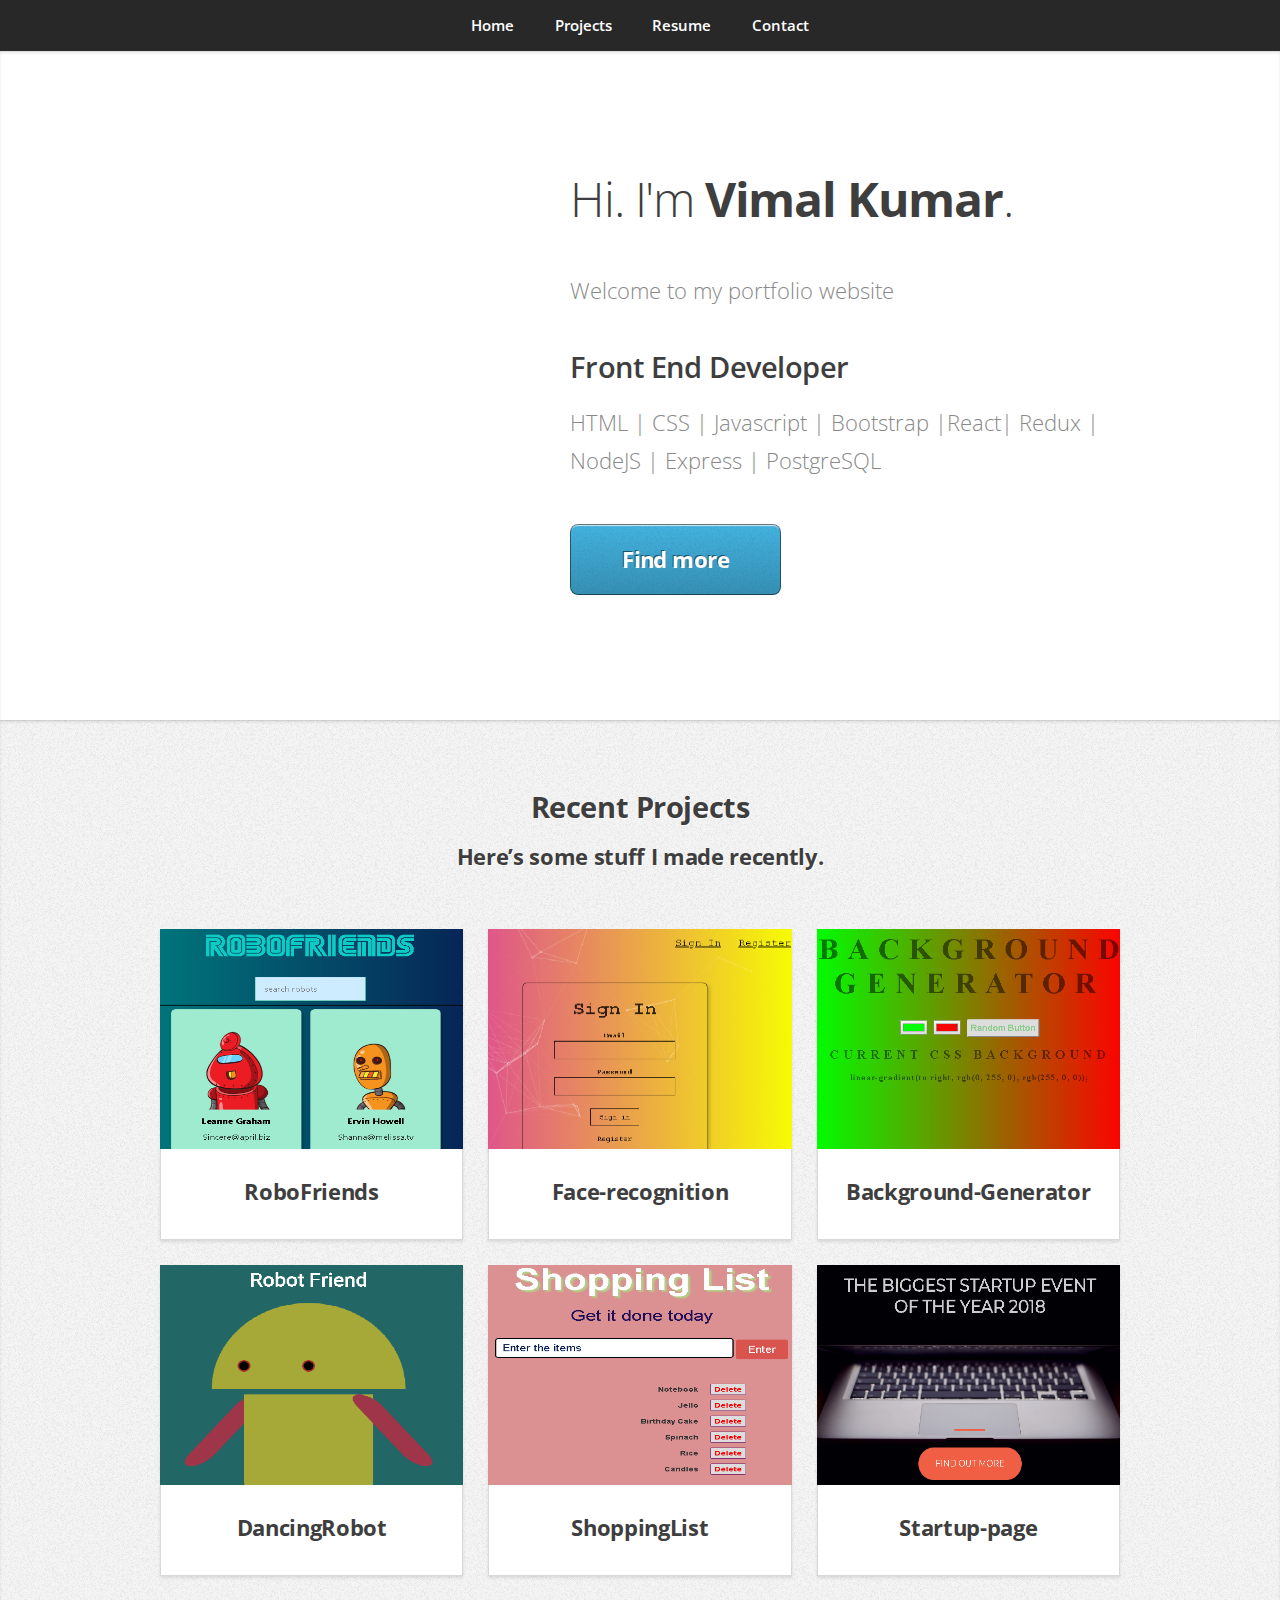
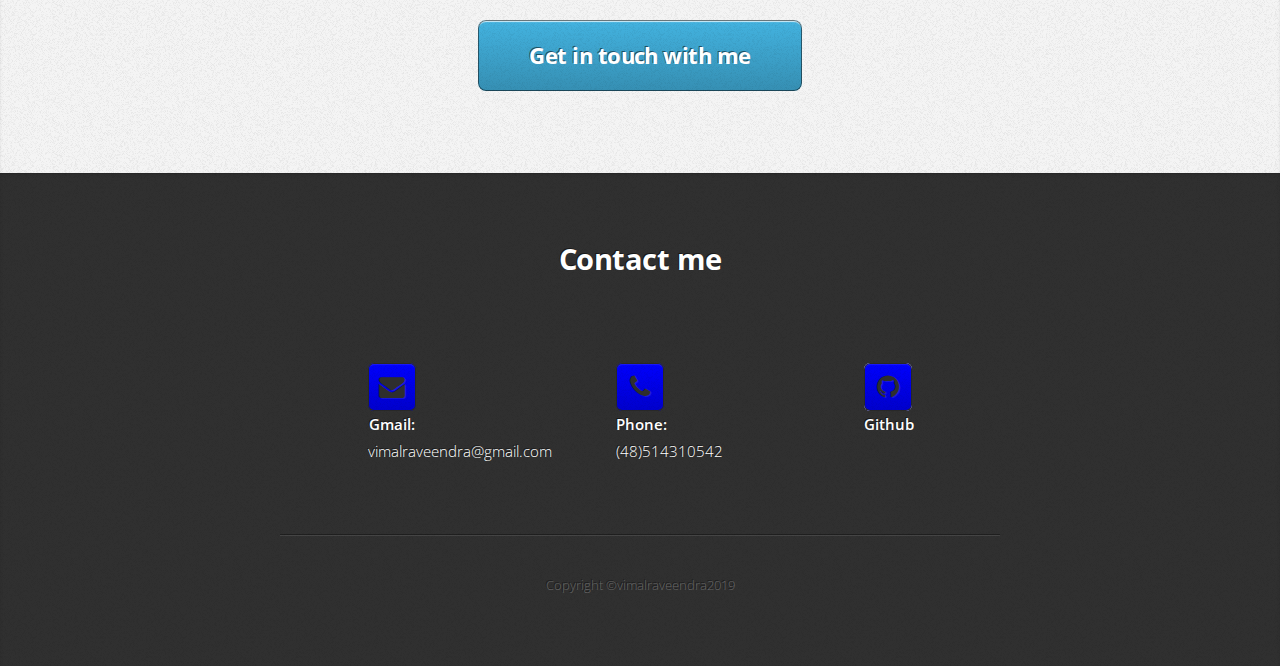
==== index.html @ 40602247 "made alternate changes" ====
<!DOCTYPE HTML>

<html>
	<head>
		<title>Miniport by HTML5 UP</title>
		<meta charset="utf-8" />
		<meta name="viewport" content="width=device-width, initial-scale=1, user-scalable=no" />
		<link rel="stylesheet" href="assets/css/main.css" />
	</head>
	<body class="is-preload">

		<!-- Nav -->
			<nav id="nav">
				<ul class="container">
					<li><a href="#top">Home</a></li>
					<li><a href="#portfolio">Projects</a></li>
					<li><a href="images/resume.pdf" target="_blank">Resume</a></li>
					<li><a href="#contact">Contact</a></li>
				</ul>
			</nav>

		<!-- Home -->
			<article id="top" class="wrapper style1">
				<div class="container">
					<div class="row">
						<div class="col-4 col-5-large col-12-medium">
							<span class="image fit"><img src="images/myimage.jpg.jpg" alt="myimage" /></span>
						</div>
						<div class="col-8 col-7-large col-12-medium">
							<header>
								<h1>Hi. I'm <strong>Vimal Kumar</strong>.</h1>
							</header>
							<p>Welcome to my portfolio website</p>
							<h2><strong>Front End Developer</strong></h2>
           <p>HTML | CSS | Javascript | Bootstrap |React| Redux | NodeJS | Express | PostgreSQL </p>
  

							<a href="#work" class="button large scrolly">Find more</a>
						</div>
					</div>
				</div>
			</article>

		<!-- projects -->
			<article id="portfolio" class="wrapper style3">
				<div class="container">
					<header>
						<h2>Recent Projects</h2>
						<h3>Here’s some stuff I made recently.</h3>
						
					</header>
					<div class="row ">
						<div class="col-4 col-6-medium col-12-small">
							<article class="box style2">
								<a href="https://vimalraveendra.github.io/RoboFriend-Redux/" class="image featured"><img src="images/robotfriends.png" alt="robofriends" /></a>
								<h3><a href="https://vimalraveendra.github.io/RoboFriend-Redux/">RoboFriends</a></h3>
							</article>
						</div>
						<div class="col-4 col-6-medium col-12-small">
							<article class="box style2">
								<a href="https://smart-recognition-app.herokuapp.com/" class="image featured"><img src="images/faceapp.png" alt="face-recognition" /></a>
								<h3><a href="https://smart-recognition-app.herokuapp.com/">Face-recognition</a></h3>
								
							</article>
						</div>
						<div class="col-4 col-6-medium col-12-small">
							<article class="box style2">
								<a href="https://vimalraveendra.github.io/Background-Generator/" class="image featured"><img src="images/backgroundgenerator.png" alt="background-generator" /></a>
								<h3><a href="https://vimalraveendra.github.io/Background-Generator/">Background-Generator</a></h3>
								
							</article>
						</div>
						<div class="col-4 col-6-medium col-12-small">
							<article class="box style2">
								<a href="https://codepen.io/Vimalraveendra/full/KeJqyV" class="image featured"><img src="images/dancingrobot.png" alt="dancing-robot" /></a>
								<h3><a href="https://codepen.io/Vimalraveendra/full/KeJqyV">DancingRobot</a></h3>
							</article>
						</div>
						<div class="col-4 col-6-medium col-12-small">
							<article class="box style2">
								<a href="https://vimalraveendra.github.io/shoppingList/" class="image featured"><img src="images/shoppinglist.png" alt="sshopping-list" /></a>
								<h3><a href="https://vimalraveendra.github.io/shoppingList/">ShoppingList</a></h3>
								
							</article>
						</div>
						<div class="col-4 col-6-medium col-12-small">
							<article class="box style2">
								<a href="https://vimalraveendra.github.io/startuppage/" class="image featured"><img src="images/startup.png" alt="startup-page" /></a>
								<h3><a href="https://vimalraveendra.github.io/startuppage/">Startup-page</a></h3>
							
							</article>
						</div>
					</div>
					<footer>
						
						<a href="#contact" class="button large scrolly">Get in touch with me</a>
					</footer>
				</div>
			</article>
	    

		

		<!-- Contact -->
			<article id="contact" class="wrapper style4">
				<div class="container medium">
					<header>
						<h2>Contact me</h2>
					</header>
					<br>
					<div class="row">
						<div class="col-12">
								<div class="row">
									<div class="col-4">
										<ul class="social">
											<li>
												<a href="#" class="icon fa-envelope"><span class="label">Gmail</span>
								<p style="color:white"><strong style='color:white'>Gmail:</strong>
											         <br>
											       vimalraveendra@gmail.com
										         </p>
										        </a>
											</li>
							     </ul>
									</div>
									<div class="col-4">
											<ul class="social">
											<li>
												<a href="#" class="icon fa-phone"><span class="label">Phone</span>
								<p style="color:white"><strong style='color:white'>Phone:</strong>
											         <br>
											       (48)514310542
										         </p>
										        </a>
											</li>
							     </ul>
									</div>
									<div class="col-4">
											<ul class="social">
											<li>
												<a href="https://github.com/Vimalraveendra" class="icon fa-github"><span class="label">Github</span>
								<p style="color:white"><strong style='color:white'>Github</strong>
											         <br>
											       
										         </p>
										        </a>
											</li>
							     </ul>
									</div>
								</div>
						</div>


						 <div class="col-12">
							<!-- <hr />
							<h3>Find me on ...</h3>
							<ul class="social">
								<li><a href="https://www.w3schools.com/html/html_links.asp" class="icon fa-twitter"><span class="label">Twitter</span></a></li>
								<li><a href="#" class="icon fa-facebook"><span class="label">Facebook</span></a></li>
								<li><a href="#" class="icon fa-dribbble"><span class="label">Dribbble</span></a></li>
								<li><a href="#" class="icon fa-linkedin"><span class="label">LinkedIn</span></a></li>
								<li><a href="#" class="icon fa-tumblr"><span class="label">Tumblr</span></a></li>
								<li><a href="#" class="icon fa-google-plus"><span class="label">Google+</span></a></li>
								<li><a href="https://github.com/Vimalraveendra" class="icon fa-github"><span class="label">Github</span></a></li> -->
								<!--
								<li><a href="#" class="icon fa-rss"><span>RSS</span></a></li>
								<li><a href="#" class="icon fa-instagram"><span>Instagram</span></a></li>
								<li><a href="#" class="icon fa-foursquare"><span>Foursquare</span></a></li>
								<li><a href="#" class="icon fa-skype"><span>Skype</span></a></li>
								<li><a href="#" class="icon fa-soundcloud"><span>Soundcloud</span></a></li>
								<li><a href="#" class="icon fa-youtube"><span>YouTube</span></a></li>
								<li><a href="#" class="icon fa-blogger"><span>Blogger</span></a></li>
								<li><a href="#" class="icon fa-flickr"><span>Flickr</span></a></li>
								<li><a href="#" class="icon fa-vimeo"><span>Vimeo</span></a></li>
								 -->
							<!-- </ul>
							<hr />
						</div>
					</div> -->
					 <hr/>
					<footer>
						<ul id="copyright">Copyright
							<li>&copy;vimalraveendra2019</li>
						</ul>
					</footer>
				</div>
			</article>

		<!-- Scripts -->
			<script src="assets/js/jquery.min.js"></script>
			<script src="assets/js/jquery.scrolly.min.js"></script>
			<script src="assets/js/browser.min.js"></script>
			<script src="assets/js/breakpoints.min.js"></script>
			<script src="assets/js/util.js"></script>
			<script src="assets/js/main.js"></script>

	</body>
</html>
---- assets/css/main.css ----
@import url("https://fonts.googleapis.com/css?family=Open+Sans:300,300italic,600,600italic,700");
@import url("font-awesome.min.css");

/*
	Miniport by HTML5 UP
	html5up.net | @ajlkn
	Free for personal and commercial use under the CCA 3.0 license (html5up.net/license)
*/

html, body, div, span, applet, object,
iframe, h1, h2, h3, h4, h5, h6, p, blockquote,
pre, a, abbr, acronym, address, big, cite,
code, del, dfn, em, img, ins, kbd, q, s, samp,
small, strike, strong, sub, sup, tt, var, b,
u, i, center, dl, dt, dd, ol, ul, li, fieldset,
form, label, legend, table, caption, tbody,
tfoot, thead, tr, th, td, article, aside,
canvas, details, embed, figure, figcaption,
footer, header, hgroup, menu, nav, output, ruby,
section, summary, time, mark, audio, video {
	margin: 0;
	padding: 0;
	border: 0;
	font-size: 100%;
	font: inherit;
	vertical-align: baseline;}

article, aside, details, figcaption, figure,
footer, header, hgroup, menu, nav, section {
	display: block;}

body {
	line-height: 1;
}

ol, ul {
	list-style: none;
}

blockquote, q {
	quotes: none;
}

	blockquote:before, blockquote:after, q:before, q:after {
		content: '';
		content: none;
	}

table {
	border-collapse: collapse;
	border-spacing: 0;
}

body {
	-webkit-text-size-adjust: none;
}

mark {
	background-color: transparent;
	color: inherit;
}

input::-moz-focus-inner {
	border: 0;
	padding: 0;
}

input, select, textarea {
	-moz-appearance: none;
	-webkit-appearance: none;
	-ms-appearance: none;
	appearance: none;
}

/* Basic */

	html {
		box-sizing: border-box;
	}

	*, *:before, *:after {
		box-sizing: inherit;
	}

	body {
		padding-top: 3.5em;
	}

		body.is-preload *, body.is-preload *:before, body.is-preload *:after {
			-moz-animation: none !important;
			-webkit-animation: none !important;
			-ms-animation: none !important;
			animation: none !important;
			-moz-transition: none !important;
			-webkit-transition: none !important;
			-ms-transition: none !important;
			transition: none !important;
		}

	body, input, textarea, select {
		font-family: 'Open Sans', sans-serif;
		line-height: 1.85em;
		color: #888;
		font-weight: 300;
		font-size: 13pt;
	}

	a {
		-moz-transition: color .2s ease-in-out;
		-webkit-transition: color .2s ease-in-out;
		-ms-transition: color .2s ease-in-out;
		transition: color .2s ease-in-out;
		color: #43B3E0;
		text-decoration: underline;
	}

		a:hover {
			color: #43bff0 !important;
		}

		a img {
			border: 0;
		}

	b, strong {
		font-weight: 600;
		color: #3e3e3e;
	}

	i, em {
		font-style: italic;
	}

	sub {
		position: relative;
		top: 0.5em;
		font-size: 0.8em;
	}

	sup {
		position: relative;
		top: -0.5em;
		font-size: 0.8em;
	}

	blockquote {
		border-left: solid 0.75em #eee;
		padding: 1em 0 1em 1.5em;
		font-style: italic;
	}

	h1, h2, h3, h4, h5, h6 {
		color: #3e3e3e;
		margin: 0 0 0.75em 0;
	}

	h1 a, h2 a, h3 a, h4 a, h5 a, h6 a {
		text-decoration: none;
		color: inherit;
	}

	h2, h3, h4, h5, h6 {
		font-weight: 700;
	}

	h1 {
		font-size: 3.25em;
		letter-spacing: -0.025em;
		font-weight: 300;
	}

		h1 strong {
			font-weight: 700;
		}

	h2 {
		font-size: 2em;
		letter-spacing: -0.015em;
	}

	h3 {
		font-size: 1.5em;
		letter-spacing: -0.015em;
	}

	em, i {
		font-style: italic;
	}

	br.clear {
		clear: both;
	}

	hr {
		border: 0;
		border-top: solid 1px #444;
		border-top-color: rgba(0, 0, 0, 0.35);
		box-shadow: 0px 1px 0px 0px rgba(255, 255, 255, 0.1);
		height: 1px;
		margin: 3em 0;
	}

	p, ul, ol, dl, table {
		margin-bottom: 2em;
	}

	header {
		margin: 0 0 3em 0;
	}

		header > p {
			font-size: 1.25em;
			margin: 0;
		}

	footer {
		margin: 3em 0 0 0;
	}

		footer > p {
			font-size: 1.25em;
		}

/* Container */

	.container {
		margin: 0 auto;
		max-width: calc(100% - 50px);
		width: 1200px;
	}

		.container.medium {
			width: 900px;
		}

		@media screen and (max-width: 1680px) {

			.container {
				width: 1200px;
			}

				.container.medium {
					width: 900px;
				}

		}

		@media screen and (max-width: 1280px) {

			.container {
				width: 960px;
			}

				.container.medium {
					width: 720px;
				}

		}

		@media screen and (max-width: 980px) {

			.container {
				width: 100%;
			}

				.container.medium {
					width: 75%;
				}

		}

		@media screen and (max-width: 736px) {

			.container {
				width: 100%;
				max-width: calc(100% - 30px);
			}

				.container.medium {
					width: 100%;
				}

		}

/* Row */

	.row {
		display: flex;
		flex-wrap: wrap;
		box-sizing: border-box;
		align-items: stretch;
	}

		.row > * {
			box-sizing: border-box;
		}

		.row.gtr-uniform > * > :last-child {
			margin-bottom: 0;
		}

		.row.aln-left {
			justify-content: flex-start;
		}

		.row.aln-center {
			justify-content: center;
		}

		.row.aln-right {
			justify-content: flex-end;
		}

		.row.aln-top {
			align-items: flex-start;
		}

		.row.aln-middle {
			align-items: center;
		}

		.row.aln-bottom {
			align-items: flex-end;
		}

		.row > .imp {
			order: -1;
		}

		.row > .col-1 {
			width: 8.3333333333%;
		}

		.row > .off-1 {
			margin-left: 8.3333333333%;
		}

		.row > .col-2 {
			width: 16.6666666667%;
		}

		.row > .off-2 {
			margin-left: 16.6666666667%;
		}

		.row > .col-3 {
			width: 25%;
		}

		.row > .off-3 {
			margin-left: 25%;
		}

		.row > .col-4 {
			width: 33.3333333333%;
		}

		.row > .off-4 {
			margin-left: 33.3333333333%;
		}

		.row > .col-5 {
			width: 41.6666666667%;
		}

		.row > .off-5 {
			margin-left: 41.6666666667%;
		}

		.row > .col-6 {
			width: 50%;
		}

		.row > .off-6 {
			margin-left: 50%;
		}

		.row > .col-7 {
			width: 58.3333333333%;
		}

		.row > .off-7 {
			margin-left: 58.3333333333%;
		}

		.row > .col-8 {
			width: 66.6666666667%;
		}

		.row > .off-8 {
			margin-left: 66.6666666667%;
		}

		.row > .col-9 {
			width: 75%;
		}

		.row > .off-9 {
			margin-left: 75%;
		}

		.row > .col-10 {
			width: 83.3333333333%;
		}

		.row > .off-10 {
			margin-left: 83.3333333333%;
		}

		.row > .col-11 {
			width: 91.6666666667%;
		}

		.row > .off-11 {
			margin-left: 91.6666666667%;
		}

		.row > .col-12 {
			width: 100%;
		}

		.row > .off-12 {
			margin-left: 100%;
		}

		.row.gtr-0 {
			margin-top: 0px;
			margin-left: 0px;
		}

			.row.gtr-0 > * {
				padding: 0px 0 0 0px;
			}

			.row.gtr-0.gtr-uniform {
				margin-top: 0px;
			}

				.row.gtr-0.gtr-uniform > * {
					padding-top: 0px;
				}

		.row.gtr-25 {
			margin-top: -6.25px;
			margin-left: -6.25px;
		}

			.row.gtr-25 > * {
				padding: 6.25px 0 0 6.25px;
			}

			.row.gtr-25.gtr-uniform {
				margin-top: -6.25px;
			}

				.row.gtr-25.gtr-uniform > * {
					padding-top: 6.25px;
				}

		.row.gtr-50 {
			margin-top: -12.5px;
			margin-left: -12.5px;
		}

			.row.gtr-50 > * {
				padding: 12.5px 0 0 12.5px;
			}

			.row.gtr-50.gtr-uniform {
				margin-top: -12.5px;
			}

				.row.gtr-50.gtr-uniform > * {
					padding-top: 12.5px;
				}

		.row {
			margin-top: -25px;
			margin-left: -25px;
		}

			.row > * {
				padding: 25px 0 0 25px;
			}

			.row.gtr-uniform {
				margin-top: -25px;
			}

				.row.gtr-uniform > * {
					padding-top: 25px;
				}

		.row.gtr-150 {
			margin-top: -37.5px;
			margin-left: -37.5px;
		}

			.row.gtr-150 > * {
				padding: 37.5px 0 0 37.5px;
			}

			.row.gtr-150.gtr-uniform {
				margin-top: -37.5px;
			}

				.row.gtr-150.gtr-uniform > * {
					padding-top: 37.5px;
				}

		.row.gtr-200 {
			margin-top: -50px;
			margin-left: -50px;
		}

			.row.gtr-200 > * {
				padding: 50px 0 0 50px;
			}

			.row.gtr-200.gtr-uniform {
				margin-top: -50px;
			}

				.row.gtr-200.gtr-uniform > * {
					padding-top: 50px;
				}

		@media screen and (max-width: 1680px) {

			.row {
				display: flex;
				flex-wrap: wrap;
				box-sizing: border-box;
				align-items: stretch;
			}

				.row > * {
					box-sizing: border-box;
				}

				.row.gtr-uniform > * > :last-child {
					margin-bottom: 0;
				}

				.row.aln-left {
					justify-content: flex-start;
				}

				.row.aln-center {
					justify-content: center;
				}

				.row.aln-right {
					justify-content: flex-end;
				}

				.row.aln-top {
					align-items: flex-start;
				}

				.row.aln-middle {
					align-items: center;
				}

				.row.aln-bottom {
					align-items: flex-end;
				}

				.row > .imp-xlarge {
					order: -1;
				}

				.row > .col-1-xlarge {
					width: 8.3333333333%;
				}

				.row > .off-1-xlarge {
					margin-left: 8.3333333333%;
				}

				.row > .col-2-xlarge {
					width: 16.6666666667%;
				}

				.row > .off-2-xlarge {
					margin-left: 16.6666666667%;
				}

				.row > .col-3-xlarge {
					width: 25%;
				}

				.row > .off-3-xlarge {
					margin-left: 25%;
				}

				.row > .col-4-xlarge {
					width: 33.3333333333%;
				}

				.row > .off-4-xlarge {
					margin-left: 33.3333333333%;
				}

				.row > .col-5-xlarge {
					width: 41.6666666667%;
				}

				.row > .off-5-xlarge {
					margin-left: 41.6666666667%;
				}

				.row > .col-6-xlarge {
					width: 50%;
				}

				.row > .off-6-xlarge {
					margin-left: 50%;
				}

				.row > .col-7-xlarge {
					width: 58.3333333333%;
				}

				.row > .off-7-xlarge {
					margin-left: 58.3333333333%;
				}

				.row > .col-8-xlarge {
					width: 66.6666666667%;
				}

				.row > .off-8-xlarge {
					margin-left: 66.6666666667%;
				}

				.row > .col-9-xlarge {
					width: 75%;
				}

				.row > .off-9-xlarge {
					margin-left: 75%;
				}

				.row > .col-10-xlarge {
					width: 83.3333333333%;
				}

				.row > .off-10-xlarge {
					margin-left: 83.3333333333%;
				}

				.row > .col-11-xlarge {
					width: 91.6666666667%;
				}

				.row > .off-11-xlarge {
					margin-left: 91.6666666667%;
				}

				.row > .col-12-xlarge {
					width: 100%;
				}

				.row > .off-12-xlarge {
					margin-left: 100%;
				}

				.row.gtr-0 {
					margin-top: 0px;
					margin-left: 0px;
				}

					.row.gtr-0 > * {
						padding: 0px 0 0 0px;
					}

					.row.gtr-0.gtr-uniform {
						margin-top: 0px;
					}

						.row.gtr-0.gtr-uniform > * {
							padding-top: 0px;
						}

				.row.gtr-25 {
					margin-top: -6.25px;
					margin-left: -6.25px;
				}

					.row.gtr-25 > * {
						padding: 6.25px 0 0 6.25px;
					}

					.row.gtr-25.gtr-uniform {
						margin-top: -6.25px;
					}

						.row.gtr-25.gtr-uniform > * {
							padding-top: 6.25px;
						}

				.row.gtr-50 {
					margin-top: -12.5px;
					margin-left: -12.5px;
				}

					.row.gtr-50 > * {
						padding: 12.5px 0 0 12.5px;
					}

					.row.gtr-50.gtr-uniform {
						margin-top: -12.5px;
					}

						.row.gtr-50.gtr-uniform > * {
							padding-top: 12.5px;
						}

				.row {
					margin-top: -25px;
					margin-left: -25px;
				}

					.row > * {
						padding: 25px 0 0 25px;
					}

					.row.gtr-uniform {
						margin-top: -25px;
					}

						.row.gtr-uniform > * {
							padding-top: 25px;
						}

				.row.gtr-150 {
					margin-top: -37.5px;
					margin-left: -37.5px;
				}

					.row.gtr-150 > * {
						padding: 37.5px 0 0 37.5px;
					}

					.row.gtr-150.gtr-uniform {
						margin-top: -37.5px;
					}

						.row.gtr-150.gtr-uniform > * {
							padding-top: 37.5px;
						}

				.row.gtr-200 {
					margin-top: -50px;
					margin-left: -50px;
				}

					.row.gtr-200 > * {
						padding: 50px 0 0 50px;
					}

					.row.gtr-200.gtr-uniform {
						margin-top: -50px;
					}

						.row.gtr-200.gtr-uniform > * {
							padding-top: 50px;
						}

		}

		@media screen and (max-width: 1280px) {

			.row {
				display: flex;
				flex-wrap: wrap;
				box-sizing: border-box;
				align-items: stretch;
			}

				.row > * {
					box-sizing: border-box;
				}

				.row.gtr-uniform > * > :last-child {
					margin-bottom: 0;
				}

				.row.aln-left {
					justify-content: flex-start;
				}

				.row.aln-center {
					justify-content: center;
				}

				.row.aln-right {
					justify-content: flex-end;
				}

				.row.aln-top {
					align-items: flex-start;
				}

				.row.aln-middle {
					align-items: center;
				}

				.row.aln-bottom {
					align-items: flex-end;
				}

				.row > .imp-large {
					order: -1;
				}

				.row > .col-1-large {
					width: 8.3333333333%;
				}

				.row > .off-1-large {
					margin-left: 8.3333333333%;
				}

				.row > .col-2-large {
					width: 16.6666666667%;
				}

				.row > .off-2-large {
					margin-left: 16.6666666667%;
				}

				.row > .col-3-large {
					width: 25%;
				}

				.row > .off-3-large {
					margin-left: 25%;
				}

				.row > .col-4-large {
					width: 33.3333333333%;
				}

				.row > .off-4-large {
					margin-left: 33.3333333333%;
				}

				.row > .col-5-large {
					width: 41.6666666667%;
				}

				.row > .off-5-large {
					margin-left: 41.6666666667%;
				}

				.row > .col-6-large {
					width: 50%;
				}

				.row > .off-6-large {
					margin-left: 50%;
				}

				.row > .col-7-large {
					width: 58.3333333333%;
				}

				.row > .off-7-large {
					margin-left: 58.3333333333%;
				}

				.row > .col-8-large {
					width: 66.6666666667%;
				}

				.row > .off-8-large {
					margin-left: 66.6666666667%;
				}

				.row > .col-9-large {
					width: 75%;
				}

				.row > .off-9-large {
					margin-left: 75%;
				}

				.row > .col-10-large {
					width: 83.3333333333%;
				}

				.row > .off-10-large {
					margin-left: 83.3333333333%;
				}

				.row > .col-11-large {
					width: 91.6666666667%;
				}

				.row > .off-11-large {
					margin-left: 91.6666666667%;
				}

				.row > .col-12-large {
					width: 100%;
				}

				.row > .off-12-large {
					margin-left: 100%;
				}

				.row.gtr-0 {
					margin-top: 0px;
					margin-left: 0px;
				}

					.row.gtr-0 > * {
						padding: 0px 0 0 0px;
					}

					.row.gtr-0.gtr-uniform {
						margin-top: 0px;
					}

						.row.gtr-0.gtr-uniform > * {
							padding-top: 0px;
						}

				.row.gtr-25 {
					margin-top: -6.25px;
					margin-left: -6.25px;
				}

					.row.gtr-25 > * {
						padding: 6.25px 0 0 6.25px;
					}

					.row.gtr-25.gtr-uniform {
						margin-top: -6.25px;
					}

						.row.gtr-25.gtr-uniform > * {
							padding-top: 6.25px;
						}

				.row.gtr-50 {
					margin-top: -12.5px;
					margin-left: -12.5px;
				}

					.row.gtr-50 > * {
						padding: 12.5px 0 0 12.5px;
					}

					.row.gtr-50.gtr-uniform {
						margin-top: -12.5px;
					}

						.row.gtr-50.gtr-uniform > * {
							padding-top: 12.5px;
						}

				.row {
					margin-top: -25px;
					margin-left: -25px;
				}

					.row > * {
						padding: 25px 0 0 25px;
					}

					.row.gtr-uniform {
						margin-top: -25px;
					}

						.row.gtr-uniform > * {
							padding-top: 25px;
						}

				.row.gtr-150 {
					margin-top: -37.5px;
					margin-left: -37.5px;
				}

					.row.gtr-150 > * {
						padding: 37.5px 0 0 37.5px;
					}

					.row.gtr-150.gtr-uniform {
						margin-top: -37.5px;
					}

						.row.gtr-150.gtr-uniform > * {
							padding-top: 37.5px;
						}

				.row.gtr-200 {
					margin-top: -50px;
					margin-left: -50px;
				}

					.row.gtr-200 > * {
						padding: 50px 0 0 50px;
					}

					.row.gtr-200.gtr-uniform {
						margin-top: -50px;
					}

						.row.gtr-200.gtr-uniform > * {
							padding-top: 50px;
						}

		}

		@media screen and (max-width: 980px) {

			.row {
				display: flex;
				flex-wrap: wrap;
				box-sizing: border-box;
				align-items: stretch;
			}

				.row > * {
					box-sizing: border-box;
				}

				.row.gtr-uniform > * > :last-child {
					margin-bottom: 0;
				}

				.row.aln-left {
					justify-content: flex-start;
				}

				.row.aln-center {
					justify-content: center;
				}

				.row.aln-right {
					justify-content: flex-end;
				}

				.row.aln-top {
					align-items: flex-start;
				}

				.row.aln-middle {
					align-items: center;
				}

				.row.aln-bottom {
					align-items: flex-end;
				}

				.row > .imp-medium {
					order: -1;
				}

				.row > .col-1-medium {
					width: 8.3333333333%;
				}

				.row > .off-1-medium {
					margin-left: 8.3333333333%;
				}

				.row > .col-2-medium {
					width: 16.6666666667%;
				}

				.row > .off-2-medium {
					margin-left: 16.6666666667%;
				}

				.row > .col-3-medium {
					width: 25%;
				}

				.row > .off-3-medium {
					margin-left: 25%;
				}

				.row > .col-4-medium {
					width: 33.3333333333%;
				}

				.row > .off-4-medium {
					margin-left: 33.3333333333%;
				}

				.row > .col-5-medium {
					width: 41.6666666667%;
				}

				.row > .off-5-medium {
					margin-left: 41.6666666667%;
				}

				.row > .col-6-medium {
					width: 50%;
				}

				.row > .off-6-medium {
					margin-left: 50%;
				}

				.row > .col-7-medium {
					width: 58.3333333333%;
				}

				.row > .off-7-medium {
					margin-left: 58.3333333333%;
				}

				.row > .col-8-medium {
					width: 66.6666666667%;
				}

				.row > .off-8-medium {
					margin-left: 66.6666666667%;
				}

				.row > .col-9-medium {
					width: 75%;
				}

				.row > .off-9-medium {
					margin-left: 75%;
				}

				.row > .col-10-medium {
					width: 83.3333333333%;
				}

				.row > .off-10-medium {
					margin-left: 83.3333333333%;
				}

				.row > .col-11-medium {
					width: 91.6666666667%;
				}

				.row > .off-11-medium {
					margin-left: 91.6666666667%;
				}

				.row > .col-12-medium {
					width: 100%;
				}

				.row > .off-12-medium {
					margin-left: 100%;
				}

				.row.gtr-0 {
					margin-top: 0px;
					margin-left: 0px;
				}

					.row.gtr-0 > * {
						padding: 0px 0 0 0px;
					}

					.row.gtr-0.gtr-uniform {
						margin-top: 0px;
					}

						.row.gtr-0.gtr-uniform > * {
							padding-top: 0px;
						}

				.row.gtr-25 {
					margin-top: -6.25px;
					margin-left: -6.25px;
				}

					.row.gtr-25 > * {
						padding: 6.25px 0 0 6.25px;
					}

					.row.gtr-25.gtr-uniform {
						margin-top: -6.25px;
					}

						.row.gtr-25.gtr-uniform > * {
							padding-top: 6.25px;
						}

				.row.gtr-50 {
					margin-top: -12.5px;
					margin-left: -12.5px;
				}

					.row.gtr-50 > * {
						padding: 12.5px 0 0 12.5px;
					}

					.row.gtr-50.gtr-uniform {
						margin-top: -12.5px;
					}

						.row.gtr-50.gtr-uniform > * {
							padding-top: 12.5px;
						}

				.row {
					margin-top: -25px;
					margin-left: -25px;
				}

					.row > * {
						padding: 25px 0 0 25px;
					}

					.row.gtr-uniform {
						margin-top: -25px;
					}

						.row.gtr-uniform > * {
							padding-top: 25px;
						}

				.row.gtr-150 {
					margin-top: -37.5px;
					margin-left: -37.5px;
				}

					.row.gtr-150 > * {
						padding: 37.5px 0 0 37.5px;
					}

					.row.gtr-150.gtr-uniform {
						margin-top: -37.5px;
					}

						.row.gtr-150.gtr-uniform > * {
							padding-top: 37.5px;
						}

				.row.gtr-200 {
					margin-top: -50px;
					margin-left: -50px;
				}

					.row.gtr-200 > * {
						padding: 50px 0 0 50px;
					}

					.row.gtr-200.gtr-uniform {
						margin-top: -50px;
					}

						.row.gtr-200.gtr-uniform > * {
							padding-top: 50px;
						}

		}

		@media screen and (max-width: 736px) {

			.row {
				display: flex;
				flex-wrap: wrap;
				box-sizing: border-box;
				align-items: stretch;
			}

				.row > * {
					box-sizing: border-box;
				}

				.row.gtr-uniform > * > :last-child {
					margin-bottom: 0;
				}

				.row.aln-left {
					justify-content: flex-start;
				}

				.row.aln-center {
					justify-content: center;
				}

				.row.aln-right {
					justify-content: flex-end;
				}

				.row.aln-top {
					align-items: flex-start;
				}

				.row.aln-middle {
					align-items: center;
				}

				.row.aln-bottom {
					align-items: flex-end;
				}

				.row > .imp-small {
					order: -1;
				}

				.row > .col-1-small {
					width: 8.3333333333%;
				}

				.row > .off-1-small {
					margin-left: 8.3333333333%;
				}

				.row > .col-2-small {
					width: 16.6666666667%;
				}

				.row > .off-2-small {
					margin-left: 16.6666666667%;
				}

				.row > .col-3-small {
					width: 25%;
				}

				.row > .off-3-small {
					margin-left: 25%;
				}

				.row > .col-4-small {
					width: 33.3333333333%;
				}

				.row > .off-4-small {
					margin-left: 33.3333333333%;
				}

				.row > .col-5-small {
					width: 41.6666666667%;
				}

				.row > .off-5-small {
					margin-left: 41.6666666667%;
				}

				.row > .col-6-small {
					width: 50%;
				}

				.row > .off-6-small {
					margin-left: 50%;
				}

				.row > .col-7-small {
					width: 58.3333333333%;
				}

				.row > .off-7-small {
					margin-left: 58.3333333333%;
				}

				.row > .col-8-small {
					width: 66.6666666667%;
				}

				.row > .off-8-small {
					margin-left: 66.6666666667%;
				}

				.row > .col-9-small {
					width: 75%;
				}

				.row > .off-9-small {
					margin-left: 75%;
				}

				.row > .col-10-small {
					width: 83.3333333333%;
				}

				.row > .off-10-small {
					margin-left: 83.3333333333%;
				}

				.row > .col-11-small {
					width: 91.6666666667%;
				}

				.row > .off-11-small {
					margin-left: 91.6666666667%;
				}

				.row > .col-12-small {
					width: 100%;
				}

				.row > .off-12-small {
					margin-left: 100%;
				}

				.row.gtr-0 {
					margin-top: 0px;
					margin-left: 0px;
				}

					.row.gtr-0 > * {
						padding: 0px 0 0 0px;
					}

					.row.gtr-0.gtr-uniform {
						margin-top: 0px;
					}

						.row.gtr-0.gtr-uniform > * {
							padding-top: 0px;
						}

				.row.gtr-25 {
					margin-top: -3.75px;
					margin-left: -3.75px;
				}

					.row.gtr-25 > * {
						padding: 3.75px 0 0 3.75px;
					}

					.row.gtr-25.gtr-uniform {
						margin-top: -3.75px;
					}

						.row.gtr-25.gtr-uniform > * {
							padding-top: 3.75px;
						}

				.row.gtr-50 {
					margin-top: -7.5px;
					margin-left: -7.5px;
				}

					.row.gtr-50 > * {
						padding: 7.5px 0 0 7.5px;
					}

					.row.gtr-50.gtr-uniform {
						margin-top: -7.5px;
					}

						.row.gtr-50.gtr-uniform > * {
							padding-top: 7.5px;
						}

				.row {
					margin-top: -15px;
					margin-left: -15px;
				}

					.row > * {
						padding: 15px 0 0 15px;
					}

					.row.gtr-uniform {
						margin-top: -15px;
					}

						.row.gtr-uniform > * {
							padding-top: 15px;
						}

				.row.gtr-150 {
					margin-top: -22.5px;
					margin-left: -22.5px;
				}

					.row.gtr-150 > * {
						padding: 22.5px 0 0 22.5px;
					}

					.row.gtr-150.gtr-uniform {
						margin-top: -22.5px;
					}

						.row.gtr-150.gtr-uniform > * {
							padding-top: 22.5px;
						}

				.row.gtr-200 {
					margin-top: -30px;
					margin-left: -30px;
				}

					.row.gtr-200 > * {
						padding: 30px 0 0 30px;
					}

					.row.gtr-200.gtr-uniform {
						margin-top: -30px;
					}

						.row.gtr-200.gtr-uniform > * {
							padding-top: 30px;
						}

		}

/* Form */

	form label {
		color: #3e3e3e;
		font-weight: 700;
		display: block;
		margin: 0 0 0.5em 0;
	}

	form input[type=text],
	form input[type=email],
	form input[type=password],
	form select,
	form textarea {
		-moz-transition: background .2s ease-in-out, box-shadow .2s ease-in-out;
		-webkit-transition: background .2s ease-in-out, box-shadow .2s ease-in-out;
		-ms-transition: background .2s ease-in-out, box-shadow .2s ease-in-out;
		transition: background .2s ease-in-out, box-shadow .2s ease-in-out;
		-webkit-appearance: none;
		display: block;
		border: 0;
		padding: 0.75em;
		font-size: 1em;
		border-radius: 8px;
		border: solid 1px #ddd;
		background: #fff;
		color: #bbb;
		box-shadow: inset 0px 2px 3px 1px rgba(0, 0, 0, 0.05), 0px 1px 0px 0px rgba(255, 255, 255, 0.025);
		width: 100%;
	}

		form input[type=text]:focus,
		form input[type=email]:focus,
		form input[type=password]:focus,
		form select:focus,
		form textarea:focus {
			background: #fafafa;
			box-shadow: inset 0px 2px 5px 0px rgba(0, 0, 0, 0.05), 0px 1px 0px 0px rgba(255, 255, 255, 0.025), inset 0px 0px 2px 1px #43bff0;
		}

	form textarea {
		height: 15em;
	}

	form .actions:last-child {
		margin-bottom: 0;
	}

	form ::-webkit-input-placeholder {
		color: #555 !important;
	}

	form :-moz-placeholder {
		color: #555 !important;
	}

	form ::-moz-placeholder {
		color: #555 !important;
	}

	form :-ms-input-placeholder {
		color: #555 !important;
	}

	form ::-moz-focus-inner {
		border: 0;
	}

/* Tables */

	table {
		width: 100%;
	}

		table.default {
			width: 100%;
		}

			table.default tr {
				border-top: solid 1px #eee;
			}

				table.default tr:first-child {
					border-top: 0;
				}

			table.default td {
				padding: 0.5em 1em 0.5em 1em;
			}

			table.default th {
				text-align: left;
				padding: 0.5em 1em 0.5em 1em;
				font-weight: 600;
				margin: 0 0 1em 0;
			}

			table.default thead {
				background: #4f4f4f;
				color: #fff;
			}

/* Section/Article */

	section, article {
		margin-bottom: 3em;
	}

	section > :last-child,
	article > :last-child,
	section:last-child,
	article:last-child {
		margin-bottom: 0;
	}

/* Image */

	.image {
		display: inline-block;
		position: relative;
	}

		.image img {
			display: block;
			width: 100%;
			height: 220px;
		}

		.image.fit {
			display: block;
			width: 100%;
		}

		.image.featured {
			display: block;
			width: 100%;
			margin: 0 0 2em 0;
		}

		.image.left {
			float: left;
			margin: 0 2em 2em 0;
		}

		.image.centered {
			display: block;
			margin: 0 0 2em 0;
		}

			.image.centered img {
				margin: 0 auto;
				width: auto;
			}

/* Button */

	input[type="button"],
	input[type="submit"],
	input[type="reset"],
	button,
	.button {
		background-image: url("images/bg.png"), -moz-linear-gradient(top, rgba(0, 0, 0, 0), rgba(0, 0, 0, 0.2));
		background-image: url("images/bg.png"), -webkit-linear-gradient(top, rgba(0, 0, 0, 0), rgba(0, 0, 0, 0.2));
		background-image: url("images/bg.png"), -ms-linear-gradient(top, rgba(0, 0, 0, 0), rgba(0, 0, 0, 0.2));
		background-image: url("images/bg.png"), linear-gradient(top, rgba(0, 0, 0, 0), rgba(0, 0, 0, 0.2));
		-moz-transition: background-color .2s ease-in-out;
		-webkit-transition: background-color .2s ease-in-out;
		-ms-transition: background-color .2s ease-in-out;
		transition: background-color .2s ease-in-out;
		-webkit-appearance: none;
		position: relative;
		display: inline-block;
		color: #fff !important;
		text-decoration: none;
		font-weight: 700;
		border: 0;
		outline: 0;
		cursor: pointer;
		border-radius: 8px;
		text-shadow: -1px -1px 0.5px rgba(0, 0, 0, 0.5);
		overflow: hidden;
		box-shadow: inset 0px 0px 0px 1px rgba(0, 0, 0, 0.5), inset 0px 2px 1px 0px rgba(255, 255, 255, 0.75);
		background-color: #43B3E0;
		padding: 1em 2.35em 1em 2.35em;
		font-size: 1.1em;
		max-width: 24em;
	}

		input[type="button"]:hover,
		input[type="submit"]:hover,
		input[type="reset"]:hover,
		button:hover,
		.button:hover {
			background-color: #43bff0;
			color: #fff !important;
		}

		input[type="button"]:active,
		input[type="submit"]:active,
		input[type="reset"]:active,
		button:active,
		.button:active {
			background-color: #3BA8D3;
			top: 1px;
		}

		input[type="button"].large,
		input[type="submit"].large,
		input[type="reset"].large,
		button.large,
		.button.large {
			font-size: 1.5em;
			letter-spacing: -0.025em;
		}

		input[type="button"].alt,
		input[type="submit"].alt,
		input[type="reset"].alt,
		button.alt,
		.button.alt {
			background-color: #444;
			box-shadow: inset 0px 0px 0px 1px #242424, inset 0px 2px 1px 0px rgba(255, 255, 255, 0.2);
		}

			input[type="button"].alt:hover,
			input[type="submit"].alt:hover,
			input[type="reset"].alt:hover,
			button.alt:hover,
			.button.alt:hover {
				background-color: #4f4f4f;
				color: #fff !important;
			}

			input[type="button"].alt:active,
			input[type="submit"].alt:active,
			input[type="reset"].alt:active,
			button.alt:active,
			.button.alt:active {
				background-color: #3f3f3f;
			}

/* List */

	ul {
		list-style: disc;
		padding-left: 1em;
	}

		ul li {
			padding-left: 0.5em;
		}

	ol {
		list-style: decimal;
		padding-left: 1.25em;
	}

		ol li {
			padding-left: 0.25em;
		}

/* Social */

	ul.social {
		cursor: default;
		margin: 0;
		list-style: none;
		padding-left: 0;
	}

		ul.social li {
			position: relative;
			display: inline-block;
			margin: 0.25em;
			top: 0;
			padding-left: 0;
		}

			ul.social li a {
				-moz-transition: top .2s ease-in-out;
				-webkit-transition: top .2s ease-in-out;
				-ms-transition: top .2s ease-in-out;
				transition: top .2s ease-in-out;
				display: block;
				width: 48px;
				height: 48px;
				border-radius: 6px;
				top: 0;
				position: relative;
			}

				 ul.social li a:before {
					background-image: url("images/bg.png"), -moz-linear-gradient(top, rgba(0, 0, 0, 0), rgba(0, 0, 0, 0.2));
					background-image: url("images/bg.png"), -webkit-linear-gradient(top, rgba(0, 0, 0, 0), rgba(0, 0, 0, 0.2));
					background-image: url("images/bg.png"), -ms-linear-gradient(top, rgba(0, 0, 0, 0), rgba(0, 0, 0, 0.2));
					background-image: url("images/bg.png"), linear-gradient(top, rgba(0, 0, 0, 0), rgba(0, 0, 0, 0.2));
					-moz-transition: background-color .2s ease-in-out;
					-webkit-transition: background-color .2s ease-in-out;
					-ms-transition: background-color .2s ease-in-out;
					transition: background-color .2s ease-in-out;
					background-color: blue;
					border-radius: 6px;
					box-shadow: inset 0px 0px 0px 1px #282828, inset 0px 2px 1px 0px rgba(255, 255, 255, 0.1);
					color: #2E2E2E !important;
					display: block;
					font-size: 26px;
					height: 48px;
					line-height: 48px;
					text-align: center;
					outline: 0;
					overflow: hidden;
					text-shadow: 1px 1px 0px rgba(255, 255, 255, 0.1);
					width: 48px;
				}

				ul.social li a.fa-twitter {
					background-color: #2DAAE4;
				}

				ul.social li a.fa-facebook {
					background-color: #3C5A98;
				}

				ul.social li a.fa-dribbble {
					background-color: #C4376B;
				}

				ul.social li a.fa-linkedin {
					background-color: #006599;
				}

				ul.social li a.fa-tumblr {
					background-color: #51718A;
				}

				ul.social li a.fa-google-plus {
					background-color: #DA2713;
				}

				ul.social li a.fa-github {
					background-color: #FAFAFA;
				}

				ul.social li a.fa-rss {
					background-color: #F2600B;
				}

				ul.social li a.fa-instagram {
					background-color: #E0D7C8;
				}

				ul.social li a.fa-foursquare {
					background-color: #39A3D4;
				}

				ul.social li a.fa-skype {
					background-color: #10BEF1;
				}

				ul.social li a.fa-soundcloud {
					background-color: #FE5419;
				}

				ul.social li a.fa-youtube {
					background-color: #BF2E25;
				}

				ul.social li a.fa-blogger {
					background-color: #FF6501;
				}

				ul.social li a.fa-flickr {
					background-color: #0062DB;
				}

				ul.social li a.fa-vimeo {
					background-color: #4C8AB0;
				}

				ul.social li a:hover {
					top: -5px;
				}

					ul.social li a:hover:before {
						background-color: white;
					}

/* Actions */

	ul.actions {
		list-style: none;
		padding-left: 0;
	}

		ul.actions li {
			display: inline-block;
			margin: 0 0 0 1em;
			padding-left: 0;
		}

			ul.actions li:first-child {
				margin-left: 0;
			}

/* Box */

	.box {
		background: #fff;
		box-shadow: inset 0px 0px 0px 1px rgba(0, 0, 0, 0.15), 0px 2px 3px 0px rgba(0, 0, 0, 0.1);
		text-align: center;
		padding: 2em;
	}

		.box.style1 {
			padding: 3em 2em 3.5em 2em;
		}

			.box.style1 h3 {
				margin-bottom: 0.5em;
			}

		.box.style2 h3 {
			margin-bottom: 0.25em;
		}

		.box.style2 .image {
			position: relative;
			left: 2em;
			top: 2em;
			margin: -4em 0 4em -4em;
			width: auto;
		}

/* Icons */

	.icon {
		text-decoration: none;
	}

		.icon:before {
			display: inline-block;
			font-family: FontAwesome;
			font-size: 1.25em;
			text-decoration: none;
			font-style: normal;
			font-weight: normal;
			line-height: 1;
			-webkit-font-smoothing: antialiased;
			-moz-osx-font-smoothing: grayscale;
		}

		.icon > .label {
			display: none;
		}

		.icon.featured {
			color: #EA8A95;
			display: block;
			margin: 0 0 1.5em 0;
			cursor: default;
		}

			.icon.featured:before {
				font-size: 6em;
			}

/* Wrappers */

	.wrapper {
		background-image: url("images/bg.png");
		box-shadow: inset 0px 1px 0px 0px rgba(0, 0, 0, 0.05), inset 0px 2px 3px 0px rgba(0, 0, 0, 0.1);
		padding: 8em 0 8em 0;
		text-align: center;
	}

		.wrapper.style1 {
			background-image: none;
			background-color: #fff;
		}

		.wrapper.style2 {
			background-color: #fafafa;
			text-shadow: 1px 1px 0px #fff;
		}

		.wrapper.style3 {
			background-color: #f4f4f4;
			text-shadow: 1px 1px 0px #fff;
		}

		.wrapper.style4 {
			background-color: #303030;
			color: #999;
			text-shadow: -1px -1px 0px #181818;
		}

			.wrapper.style4 h1, .wrapper.style4 h2, .wrapper.style4 h3, .wrapper.style4 h4, .wrapper.style4 h5, .wrapper.style4 h6 {
				color: #fff;
			}

			.wrapper.style4 form input[type=text],
			.wrapper.style4 form input[type=password],
			.wrapper.style4 form select,
			.wrapper.style4 form textarea {
				border: none;
				background: #282828;
			}

				.wrapper.style4 form input[type=text]:focus,
				.wrapper.style4 form input[type=password]:focus,
				.wrapper.style4 form select:focus,
				.wrapper.style4 form textarea:focus {
					background: #252525;
				}

/* Nav */

	#nav {
		background-color: #282828;
		text-align: center;
		position: fixed;
		left: 0;
		top: 0;
		width: 100%;
		z-index: 10000;
		cursor: default;
		height: 3.5em;
		line-height: 3.5em;
	}

		#nav ul {
			margin-bottom: 0;
			list-style: none;
			padding-left: 0;
		}

		#nav li {
			display: inline-block;
			padding-left: 0;
		}

		#nav a {
			-moz-transition: background-color .2s ease-in-out;
			-webkit-transition: background-color .2s ease-in-out;
			-ms-transition: background-color .2s ease-in-out;
			transition: background-color .2s ease-in-out;
			position: relative;
			display: block;
			color: #fff;
			text-decoration: none;
			outline: 0;
			font-weight: 600;
			border-radius: 8px;
			color: #fff;
			height: 2.5em;
			line-height: 2.5em;
			padding: 0 1.25em;
		}

			#nav a:hover {
				color: #fff !important;
				background: #383838;
			}

			#nav a.active {
				background: #484848;
			}

				#nav a.active:before {
					content: '';
					display: block;
					position: absolute;
					bottom: -0.6em;
					left: 50%;
					margin-left: -0.75em;
					border-left: solid 0.75em transparent;
					border-right: solid 0.75em transparent;
					border-top: solid 0.6em #282828;
				}

/* Articles */

	body > article {
		margin-bottom: 0;
	}

	#top {
		padding: 10em 0 10em 0;
		text-align: left;
	}

		#top .image {
			border-radius: 100%;
			width: 20em;
			height: 20em;
			margin: 0;
		}

			#top .image img {
				border-radius: 100%;
			}

		#top h1 {
			margin-top: 0.35em;
		}

		#top p {
			font-size: 1.5em;
			line-height: 1.75em;
		}

			#top p a {
				color: inherit;
			}

	#contact footer {
		font-size: 0.9em;
	}

/* Copyright */

	#copyright {
		color: #666;
		font-size: 1em;
		line-height: 1em;
		list-style: none;
		padding-left: 0;
		margin-bottom: 0;
	}

		#copyright li {
			display: inline-block;
			border-left: solid 1px rgba(0, 0, 0, 0.5);
			box-shadow: -1px 0px 0px 0px rgba(255, 255, 255, 0.1);
			padding: 0 0 0 1em;
			margin: 0 0 0 1em;
		}

			#copyright li:first-child {
				border: 0;
				box-shadow: none;
				padding-left: 0;
				margin-left: 0;
			}

		#copyright a {
			-moz-transition: color .2s ease-in-out;
			-webkit-transition: color .2s ease-in-out;
			-ms-transition: color .2s ease-in-out;
			transition: color .2s ease-in-out;
			color: inherit;
		}

			#copyright a:hover {
				color: #777;
			}

/* Large */

	@media screen and (max-width: 1280px) {

		/* Basic */

			body {
				font-size: 11pt;
			}

			input, textarea, select {
				font-size: 11pt;
			}

			header {
				margin: 0 0 4em 0;
			}

		/* Wrappers */

			.wrapper {
				padding: 5em 0 5em 0;
				text-align: center;
			}

				.wrapper.style4 .row-special {
					margin: 2em 0 0 0;
					padding: 2em 0 2em 0;
				}

		/* Articles */

			#top {
				padding: 8em 0;
			}

				#top .image {
					width: 24em;
					height: 24em;
					margin: 0;
				}

	}

/* Medium */

	@media screen and (max-width: 980px) {

		/* Articles */

			#top {
				text-align: center;
				padding: 5em 0;
			}

				#top .image {
					margin: 0 auto 2em auto;
				}

	}

/* Small */

	@media screen and (max-width: 736px) {

		/* Basic */

			body {
				padding-top: 44px;
			}

			body, input, textarea, select {
				line-height: 1.75em;
				font-size: 10pt;
				letter-spacing: 0;
			}

			h1, h2, h3, h4, h5, h6 {
				font-size: 1.25em;
				margin: 0 0 0.4em 0;
			}

			h1 {
				font-size: 2.25em;
				line-height: 1.25em;
			}

			header {
				margin: 0 0 2em 0;
			}

				header > p {
					font-size: 1.25em;
				}

			footer {
				margin: 2.5em 0 0 0;
			}

				footer > p {
					font-size: 1.25em;
				}

			hr {
				margin: 1.5em 0 2em 0;
			}

		/* Section/Article */

			section, article {
				clear: both;
			}

		/* Button */

			input[type="button"],
			input[type="submit"],
			input[type="reset"],
			button,
			.button {
				text-align: center;
				font-size: 1.2em;
				width: 100%;
				padding: 1em 0 1em 0;
			}

				input[type="button"].large,
				input[type="submit"].large,
				input[type="reset"].large,
				button.large,
				.button.large {
					font-size: 1.2em;
					letter-spacing: 0;
				}

		/* Social */

			ul.social {
				padding: 1em 0.5em 0 0.5em;
			}

				ul.social li {
					margin: 0.5em 0.5em 0.5em 0.5em;
				}

					ul.social li a {
						top: 0 !important;
					}

						ul.social li a:before {
							background-color: transparent !important;
						}

		/* Actions */

			ul.actions {
				margin: 0;
			}

				ul.actions li {
					display: block;
					margin: 15px 0 0 0;
				}

					ul.actions li:first-child {
						margin-top: 0;
					}

		/* Box */

			.box {
				padding: 30px 20px 30px 20px;
				margin: 0 0 20px 0 !important;
			}

				.box h3 {
					margin-bottom: 0.25em;
				}

				.box .image.centered {
					margin-bottom: 1em;
				}

				.box .image.featured {
					position: relative;
					left: 20px;
					top: 20px;
					margin: -50px 0 50px -40px;
					width: auto;
				}

				.box.style1 {
					max-width: 32em;
					margin-left: auto !important;
					margin-right: auto !important;
				}

				.box.style2 {
					max-width: 32em;
					margin-left: auto !important;
					margin-right: auto !important;
				}

		/* Wrappers */

			.wrapper {
				padding: 3em 0;
				text-align: center;
			}

		/* Nav */

			#nav {
				height: 44px;
				line-height: 44px;
			}

				#nav a {
					padding: 0 0.75em;
					height: inherit;
					line-height: inherit;
					border-radius: 0;
				}

					#nav a:hover {
						background-color: transparent;
					}

		/* Articles */

			#top {
				padding: 3em 0;
			}

				#top .image {
					width: 15em;
					height: 15em;
					margin-bottom: 0;
				}

				#top p {
					font-size: 1em;
				}

			#contact footer {
				margin: 0;
			}

		/* Copyright */

			#copyright {
				font-size: 1em;
				margin: 0;
			}

				#copyright li {
					display: block;
					margin: 1em 0 0 0;
					padding: 0;
					box-shadow: none;
					border-left: 0;
				}

					#copyright li:first-child {
						margin-top: 0;
					}

	}
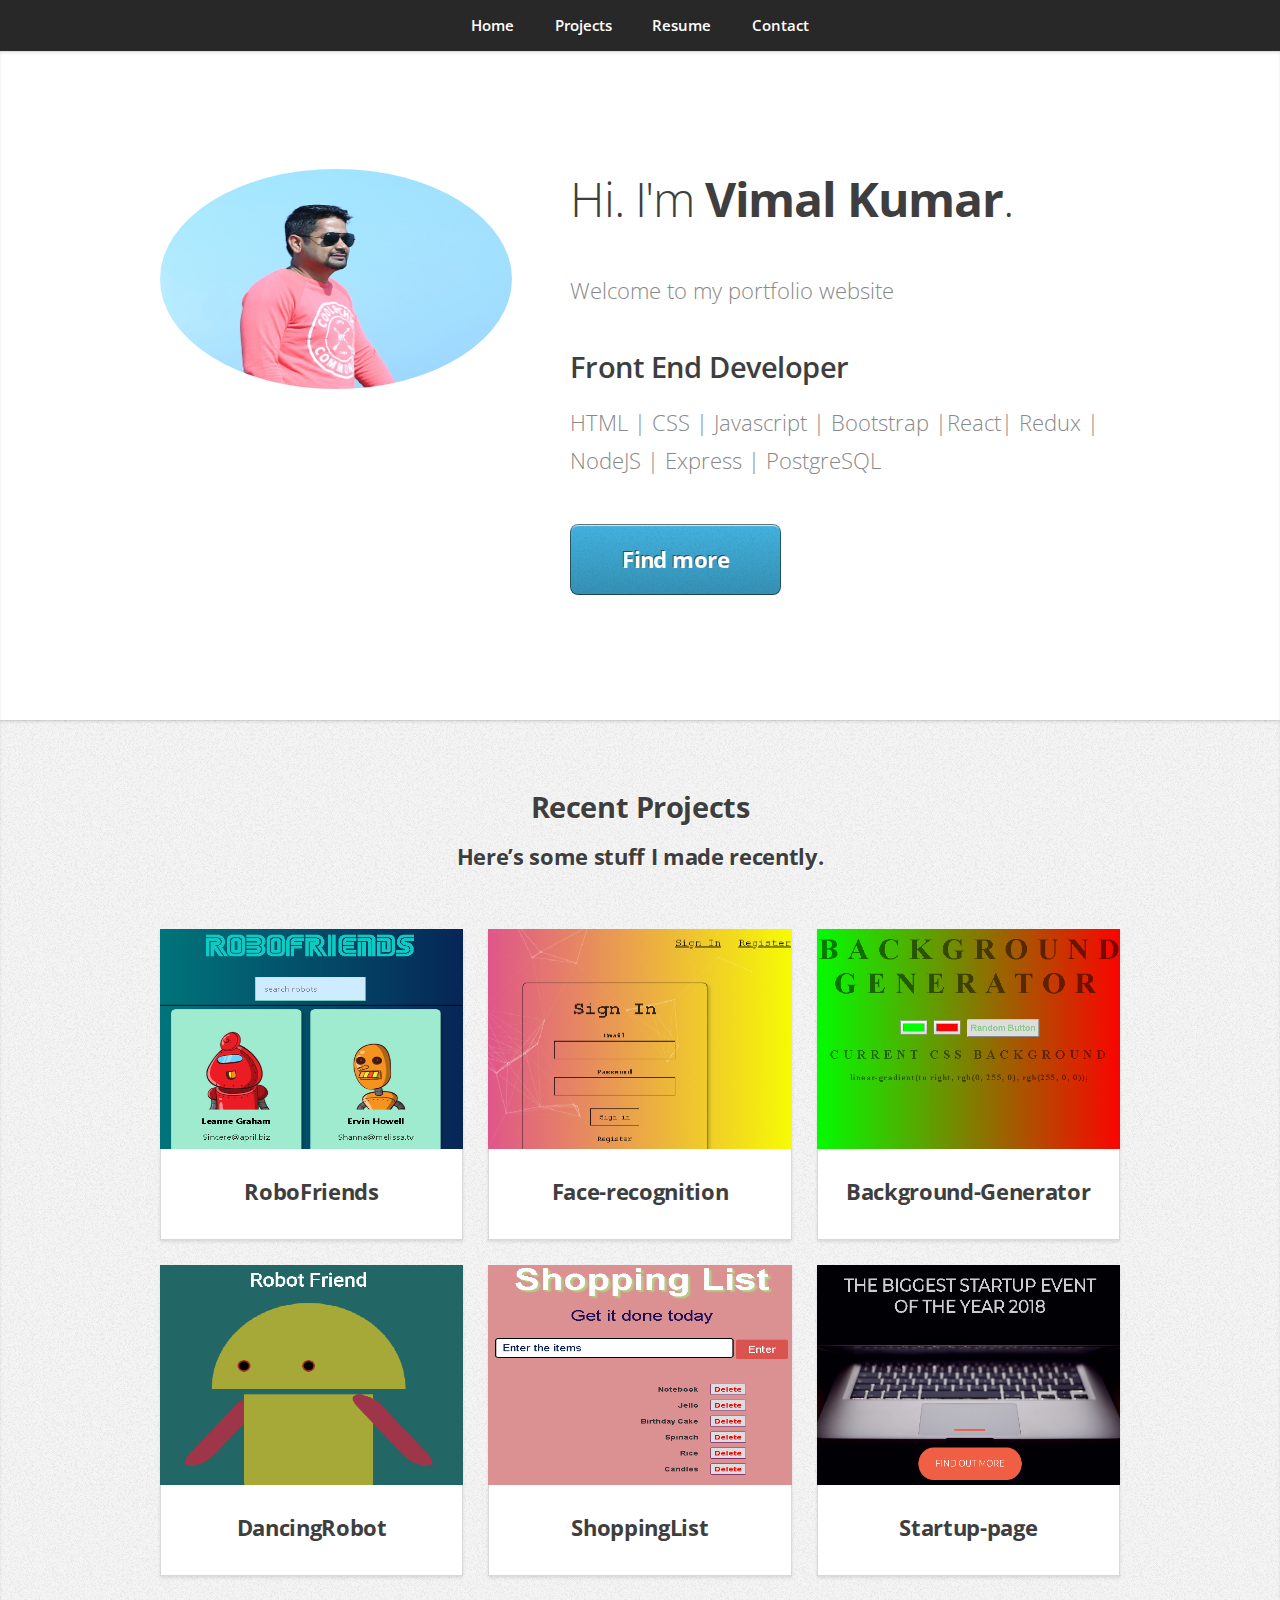
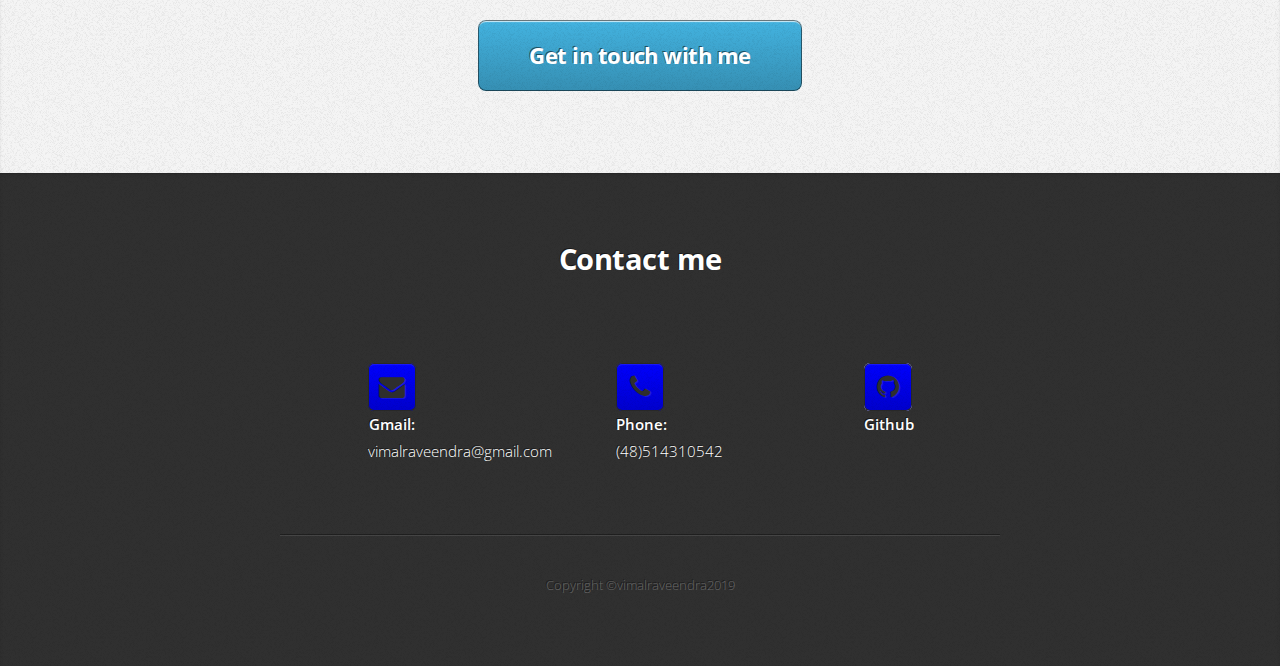
==== commit bc09200c: "modified indexfile" ====
--- a/index.html
+++ b/index.html
@@ -24,7 +24,7 @@
 				<div class="container">
 					<div class="row">
 						<div class="col-4 col-5-large col-12-medium">
-							<span class="image fit"><img src="images/myimage.jpg.jpg" alt="myimage" /></span>
+							<span class="image fit"><img src="images/myimage.JPG" alt="myimage" /></span>
 						</div>
 						<div class="col-8 col-7-large col-12-medium">
 							<header>
